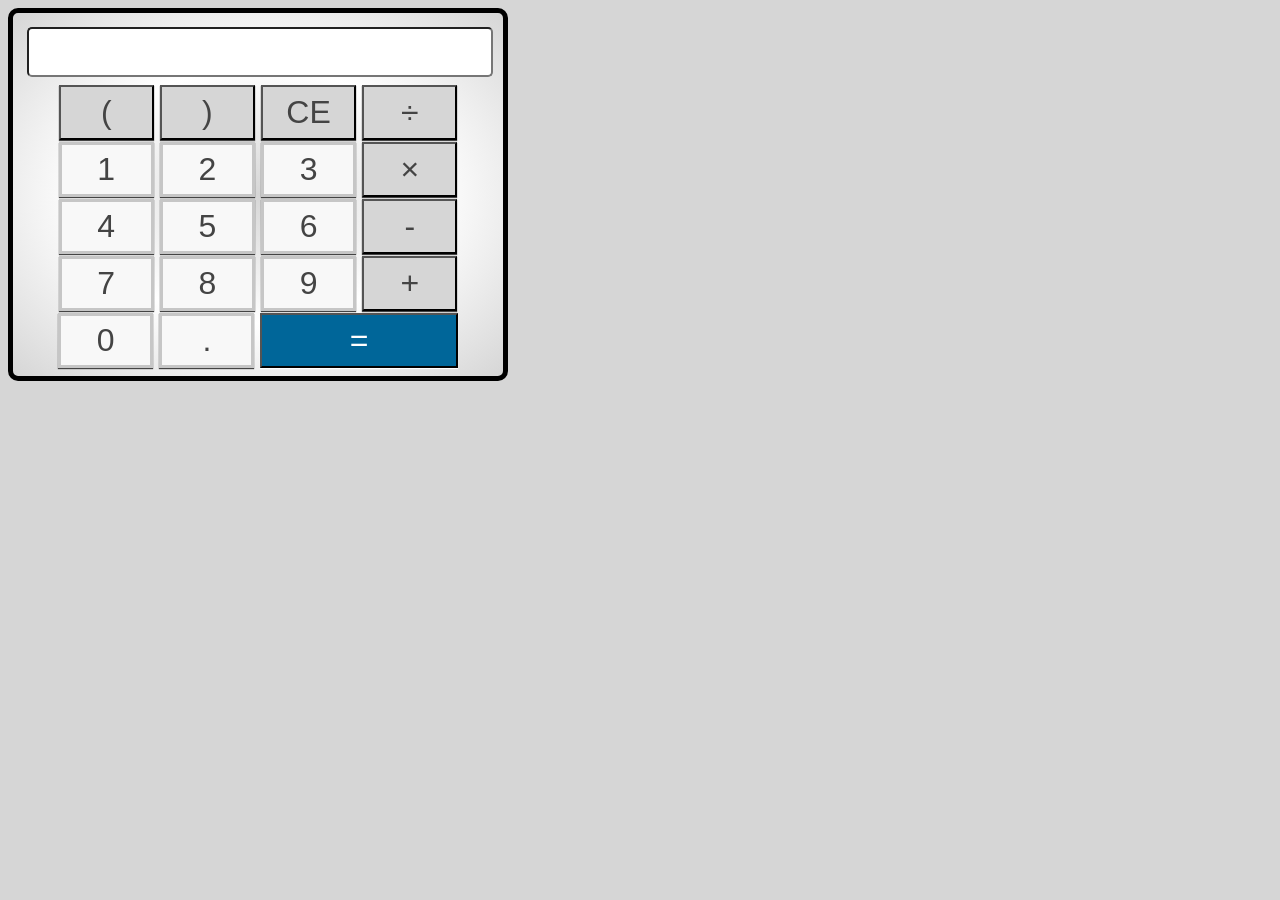
==== index.html @ eb3df851 "Add files via upload V1.0" ====
<html>
<head>
    <title>Calculator Project</title>
    <link rel="stylesheet" href="https://cdnjs.cloudflare.com/ajax/libs/font-awesome/4.7.0/css/font-awesome.min.css">
     <link rel="stylesheet" href="main.css" type="text/css">
        <script src="main.js" type="text/javascript"></script>
</head>

<body>


<form name="case">
  <input name="display" id="display" value="">
    <input type="button" class="oper" value="(" onclick="runLB()">
    <input type="button" class="oper" value=")" onclick="runRB()">
    <input type="button" id="back" 	class="oper" 	value="CE" onclick="runBack()">
   <input type="button" id="divide" 	class="oper" 	value="÷" onclick="runDivide()" >



    <input type="button" class="digit" value="1" onclick="run1()">
    <input type="button" class="digit" value="2" onclick="run2()">
    <input type="button" class="digit" value="3" onclick="run3()">
    <input type="button" id="multiply" 	class="oper" 	value="×" onclick="runMultiply()">



    <input type="button" class="digit" value="4" onclick="run4()">
    <input type="button" class="digit" value="5" onclick="run5()">
    <input type="button" class="digit" value="6" onclick="run6()">
    <input type="button" id="minus" 	class="oper" 	value="-" onclick="runMinus()" >




    <input type="button" class="digit" value="7" onclick="run7()">
    <input type="button" class="digit" value="8" onclick="run8()">
    <input type="button" class="digit" value="9" onclick="run9()">
    <input type="button" id="plus" 	class="oper" 	value="+"  onclick="runPlus()">




    <input type="button" class="digit" value="0" onclick="run0()">
    <input type="button" id="comma" class="digit" value="." onclick="runComma()">
    <input type="button" id="equal" 	class="oper"	value="=" onclick="runEquals()">









</body>
---- main.css ----
not (display) {
	margin: 0;
	padding: 0;
	border: 0;
	outline: 0;
	font-size: 16px;
	vertical-align: baseline;
	background: transparent;
}
body {

}
ul {
	list-style: none;
}

body {
	width: 500px;
	background-color: #d6d6d6;


}
form {
    background-image: radial-gradient(#d6d6d6,white, #d6d6d6);
	text-align: center;
	padding: 7px;
	align-content: center;
	border-radius: 10px;
    border: 5px solid black;


}
#display {
	width: 98%;
	height: 50px;
	text-align: right;
	font-size: 3rem;
    margin: 7px;
	border-radius: 5px;



}
.digit {
	font-size: 2rem;
	background-color: 	#f8f8f8;
	height: 55px;
	width: 20%;
    border: 3px solid #c6c6c6;
	display: inline-block;
	box-shadow: 0 1px 1px;
	color:#444;
	font-family: Roboto-Regular,helvetica,arial,sans-serif;
	margin: 1px;



}
.oper {
	font-size: 2rem;
	background-color: #d6d6d6;
	height: 55px;
	width: 20%;
	color: #444;
	display: inline-block;
	margin: 1px;
	box-shadow: 0 1px 1px;
	font-family: Roboto-Regular,helvetica,arial,sans-serif;

}
#equal {
	background-color:#006699 ;
	color: white;
	width: 41.5%;

}
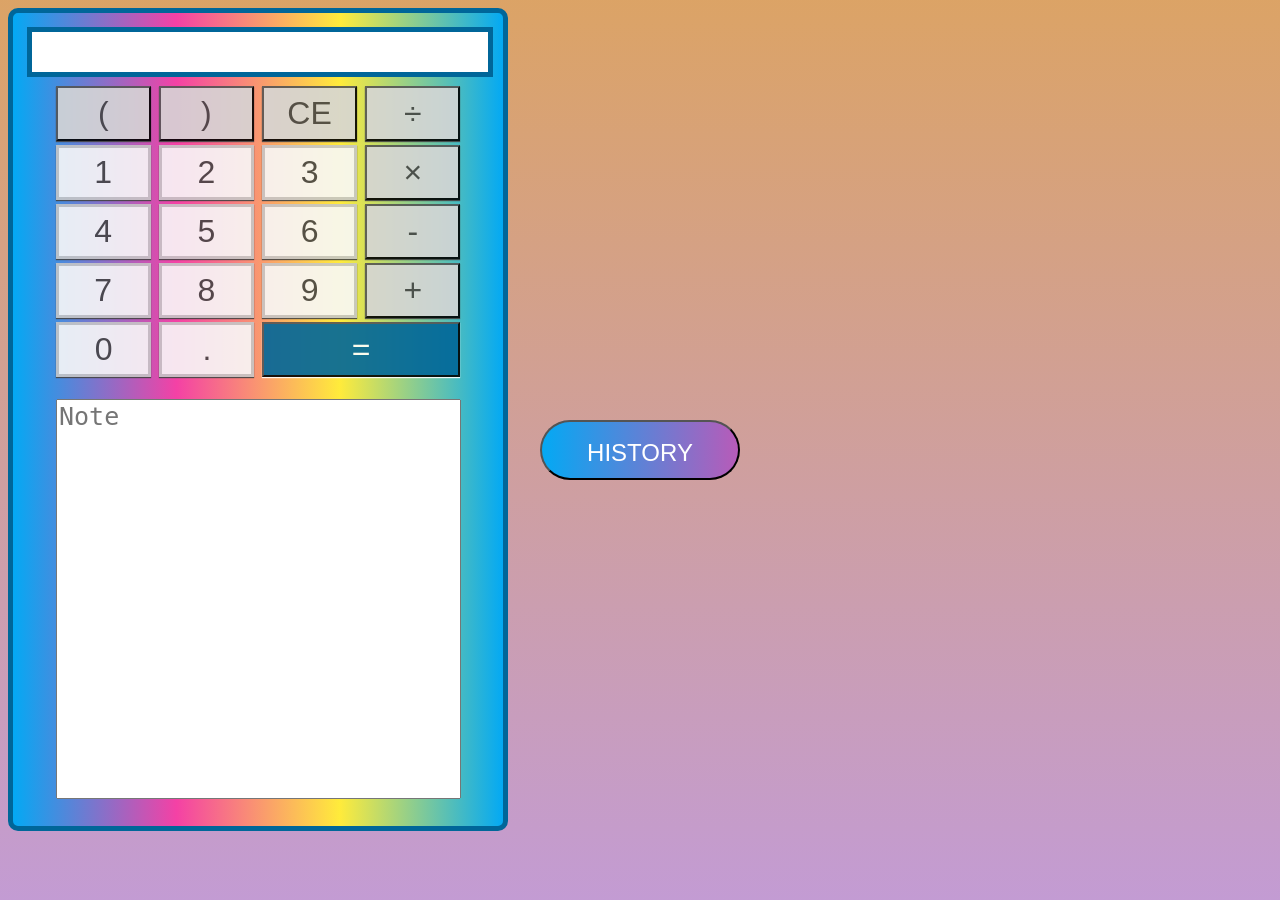
==== commit 676ab865: "Add files via upload v1.1" ====
--- a/index.html
+++ b/index.html
@@ -10,7 +10,7 @@
 <body>
 
 
-<form name="case">
+<form name="case" >
   <input name="display" id="display" value="">
     <input type="button" class="oper" value="(" onclick="runLB()">
     <input type="button" class="oper" value=")" onclick="runRB()">
@@ -49,6 +49,14 @@
 
 
 
+<button id="a" onclick="myFunction()"> History</button>
+<div id="Cal">
+<textarea placeholder="Note"></textarea>
+</div>
+
+
+
+
 
 
 
--- a/main.css
+++ b/main.css
@@ -1,5 +1,7 @@
-
-
+html {
+background:
+	linear-gradient(rgba(196, 102, 0, 0.6), rgba(155, 89, 182, 0.6));
+}
 not (display) {
 	margin: 0;
 	padding: 0;
@@ -9,27 +11,77 @@
 	vertical-align: baseline;
 	background: transparent;
 }
-body {
-
-}
 ul {
 	list-style: none;
 }
-
 body {
 	width: 500px;
-	background-color: #d6d6d6;
+	
+}
+#a{
+ position: absolute;
+ top: 50%;
+ left: 50%;
+ transform: translate(-50%, -50%);
+ width: 200px;
+ height: 60px;
+ line-height: 60px;
+ color: #fff;
+ font-size: 24px;
+ text-transform: uppercase;
+ text-decoration: none;
+ font-family: sans-serif;
+ box-sizing: border-box;
+ background: linear-gradient(90deg, #03a9f4, #f441a5, #ffeb3b, #03a9f4);
+ background-size: 400%;
+ border-radius: 30px;
+ z-index: 1;
+}
+#a:hover
+{
+ animation: animate 5s linear infinite;
+}
+@keyframes animate
+{
+ 0%
+ {
+  background-position: 0%;
+ }
+ 100%
+ {
+  background-position: 400%;
+ }
+}
+#a:before
+{
+ content: '';
+ position: absolute;
+ top: -5px;
+ left: -5px;
+ right: -5px;
+ bottom: -5px;
+ z-index: -1;
+ background: linear-gradient(90deg, #03a9f4, #f441a5, #ffeb3b, #03a9f4);
+ background-size: 400%;
+ border-radius: 40px;
+ opacity: 0;
+ transition: 0.5s;
+}
+#a:hover:before
+{
+ filter: blur(20px);
+ opacity:1;
+ animation: animate 5s linear infinite;
+}﻿
+{}
 
-
-}
 form {
-    background-image: radial-gradient(#d6d6d6,white, #d6d6d6);
+	background: linear-gradient(90deg, #03a9f4, #f441a5, #ffeb3b, #03a9f4);
 	text-align: center;
 	padding: 7px;
 	align-content: center;
 	border-radius: 10px;
-    border: 5px solid black;
-
+    border: 5px solid #006699;
 
 }
 #display {
@@ -38,9 +90,7 @@
 	text-align: right;
 	font-size: 3rem;
     margin: 7px;
-	border-radius: 5px;
-
-
+	border: 5px solid #006699;
 
 }
 .digit {
@@ -53,10 +103,8 @@
 	box-shadow: 0 1px 1px;
 	color:#444;
 	font-family: Roboto-Regular,helvetica,arial,sans-serif;
-	margin: 1px;
-
-
-
+	margin: 2px;
+	opacity: 0.9;
 }
 .oper {
 	font-size: 2rem;
@@ -65,14 +113,25 @@
 	width: 20%;
 	color: #444;
 	display: inline-block;
-	margin: 1px;
+	margin: 2px;
 	box-shadow: 0 1px 1px;
 	font-family: Roboto-Regular,helvetica,arial,sans-serif;
-
+	opacity: 0.9;
 }
 #equal {
 	background-color:#006699 ;
 	color: white;
 	width: 41.5%;
-
 }
+textarea {
+  display: block;
+  margin-bottom: 20px;
+  resize: none;
+  width: 520px;
+  height: 400px;
+  max-width: 405px;
+  max-height: 400px;
+  margin-left: 36px;
+  margin-top: 20px;
+  font-size: 25px;
+}
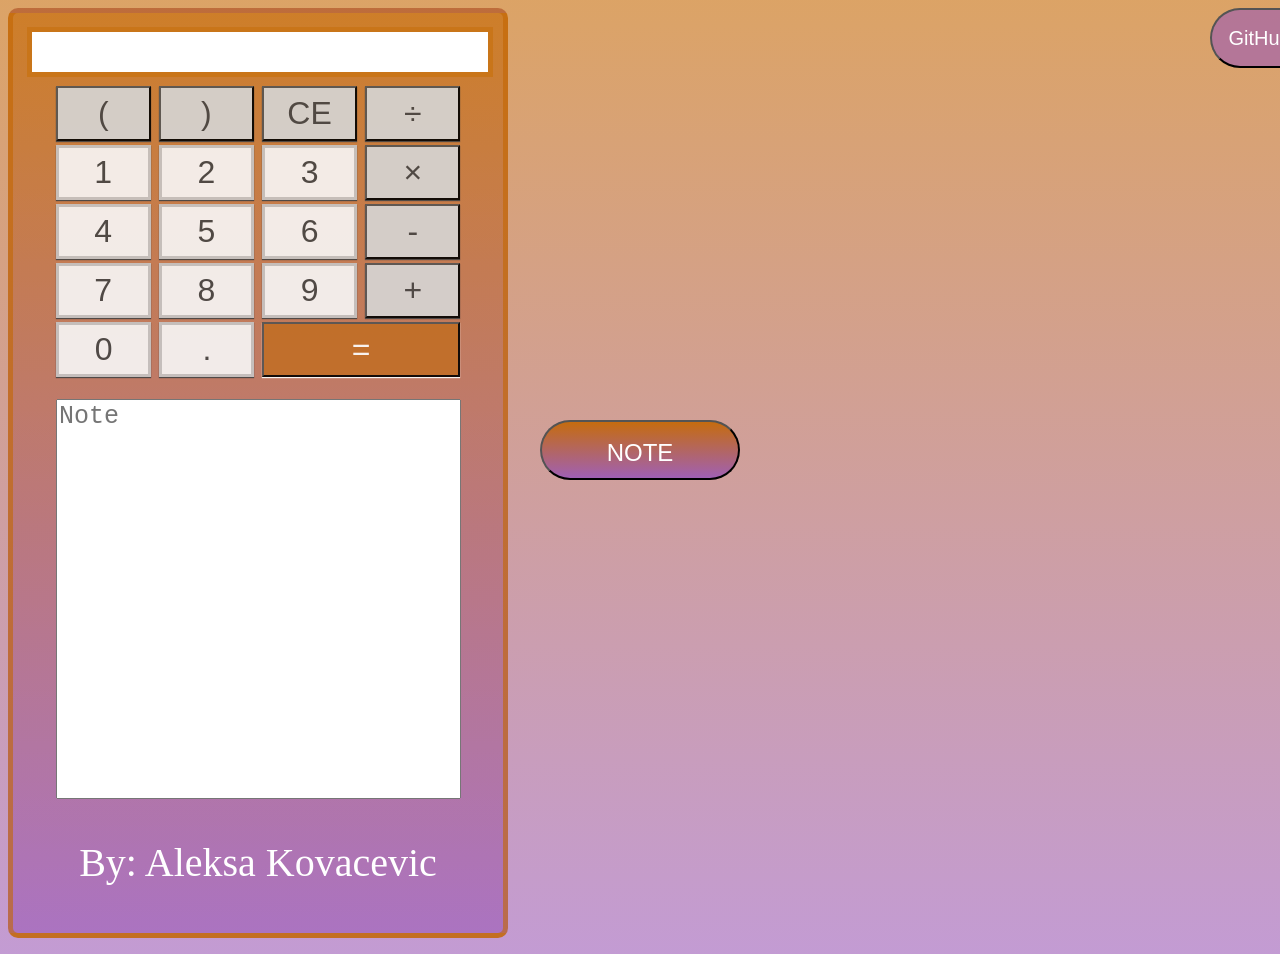
==== commit e96f3b6a: "Add files via upload" ====
--- a/index.html
+++ b/index.html
@@ -9,7 +9,7 @@
 
 <body>
 
-
+<button type="button" id="Git" onclick="Git()"> GitHub</button>
 <form name="case" >
   <input name="display" id="display" value="">
     <input type="button" class="oper" value="(" onclick="runLB()">
@@ -17,49 +17,28 @@
     <input type="button" id="back" 	class="oper" 	value="CE" onclick="runBack()">
    <input type="button" id="divide" 	class="oper" 	value="÷" onclick="runDivide()" >
 
-
-
     <input type="button" class="digit" value="1" onclick="run1()">
     <input type="button" class="digit" value="2" onclick="run2()">
     <input type="button" class="digit" value="3" onclick="run3()">
     <input type="button" id="multiply" 	class="oper" 	value="×" onclick="runMultiply()">
-
-
 
     <input type="button" class="digit" value="4" onclick="run4()">
     <input type="button" class="digit" value="5" onclick="run5()">
     <input type="button" class="digit" value="6" onclick="run6()">
     <input type="button" id="minus" 	class="oper" 	value="-" onclick="runMinus()" >
 
-
-
-
     <input type="button" class="digit" value="7" onclick="run7()">
     <input type="button" class="digit" value="8" onclick="run8()">
     <input type="button" class="digit" value="9" onclick="run9()">
     <input type="button" id="plus" 	class="oper" 	value="+"  onclick="runPlus()">
 
-
-
-
     <input type="button" class="digit" value="0" onclick="run0()">
     <input type="button" id="comma" class="digit" value="." onclick="runComma()">
     <input type="button" id="equal" 	class="oper"	value="=" onclick="runEquals()">
 
-
-
-
-<button id="a" onclick="myFunction()"> History</button>
+<button type="button" id="His" onclick="myFunction()"> Note</button>
 <div id="Cal">
 <textarea placeholder="Note"></textarea>
 </div>
-
-
-
-
-
-
-
-
-
+<p id="by">By: Aleksa Kovacevic</p>
 </body>
--- a/main.css
+++ b/main.css
@@ -1,24 +1,32 @@
+
 html {
 background:
 	linear-gradient(rgba(196, 102, 0, 0.6), rgba(155, 89, 182, 0.6));
-}
-not (display) {
-	margin: 0;
-	padding: 0;
-	border: 0;
-	outline: 0;
-	font-size: 16px;
-	vertical-align: baseline;
-	background: transparent;
 }
 ul {
 	list-style: none;
 }
 body {
 	width: 500px;
-	
+
 }
-#a{
+#Git{
+ position: absolute;
+  color: #fff;
+ background: rgba(155, 89, 182, 0.6);
+ left: 94.5%;
+ font-size: 20px;
+ border-radius: 30px;
+ width: 100px;
+ height: 60px;
+  font-family: sans-serif;
+  text-decoration: none;
+   box-sizing: border-box;
+    background-size: 400%;
+
+}
+#His {
+
  position: absolute;
  top: 50%;
  left: 50%;
@@ -32,12 +40,12 @@
  text-decoration: none;
  font-family: sans-serif;
  box-sizing: border-box;
- background: linear-gradient(90deg, #03a9f4, #f441a5, #ffeb3b, #03a9f4);
+ background:linear-gradient(rgba(196, 102, 0, 0.9), rgba(155, 89, 182, 0.9));
  background-size: 400%;
  border-radius: 30px;
  z-index: 1;
 }
-#a:hover
+#His:hover
 {
  animation: animate 5s linear infinite;
 }
@@ -49,10 +57,10 @@
  }
  100%
  {
-  background-position: 400%;
+  background-position: 500%;
  }
 }
-#a:before
+#His:before
 {
  content: '';
  position: absolute;
@@ -67,7 +75,7 @@
  opacity: 0;
  transition: 0.5s;
 }
-#a:hover:before
+#His:hover:before
 {
  filter: blur(20px);
  opacity:1;
@@ -76,12 +84,12 @@
 {}
 
 form {
-	background: linear-gradient(90deg, #03a9f4, #f441a5, #ffeb3b, #03a9f4);
+	background:linear-gradient(rgba(196, 102, 0, 0.6), rgba(155, 89, 182, 0.6));
 	text-align: center;
 	padding: 7px;
 	align-content: center;
 	border-radius: 10px;
-    border: 5px solid #006699;
+    border: 5px solid rgba(196, 102, 0, 0.6);
 
 }
 #display {
@@ -90,7 +98,7 @@
 	text-align: right;
 	font-size: 3rem;
     margin: 7px;
-	border: 5px solid #006699;
+	border: 5px solid rgba(196, 102, 0, 0.9)
 
 }
 .digit {
@@ -119,7 +127,7 @@
 	opacity: 0.9;
 }
 #equal {
-	background-color:#006699 ;
+	background-color:rgba(196, 102, 0, 0.6) ;
 	color: white;
 	width: 41.5%;
 }
@@ -135,3 +143,7 @@
   margin-top: 20px;
   font-size: 25px;
 }
+#by {
+	color: white;
+	font-size: 40px;
+}
